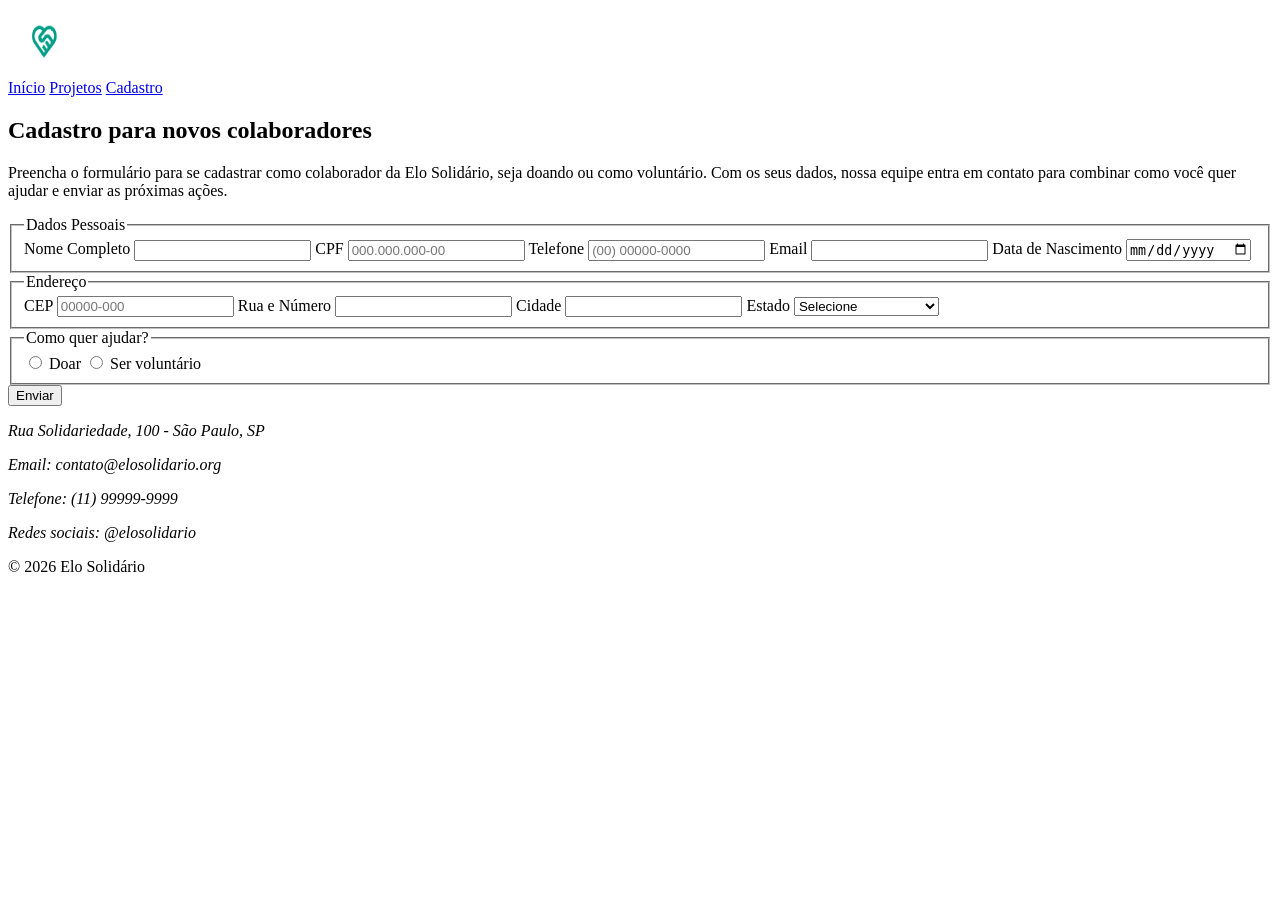
==== cadastro.html @ ab0badb2 "Primeiro envio do projeto Elo Solidário" ====
<!doctype html>
<html lang="pt-BR">
  <head>
    <meta charset="UTF-8">
    <meta name="viewport" content="width=device-width, initial-scale=1.0">
    <title>Cadastro | Elo Solidário</title>
    <meta
      name="description"
      content="Cadastre-se como colaborador da Elo Solidário e escolha como ajudar: doando ou como voluntário. Preencha o formulário e nossa equipe entra em contato.">
  </head>

  <body>
    <header>
      <img
        src="img/elo-solidario-logo.png"
        width="200"
        height="67"
        alt="Elo Solidário">

      <nav>
        <a href="index.html">Início</a>
        <a href="projetos.html">Projetos</a>
        <a href="cadastro.html">Cadastro</a>
      </nav>
    </header>

    <main>
      <section>
        <h1>Cadastro para novos colaboradores</h1>
        <p>
          Preencha o formulário para se cadastrar como colaborador da Elo
          Solidário, seja doando ou como voluntário. Com os seus dados, nossa
          equipe entra em contato para combinar como você quer ajudar e enviar
          as próximas ações.
        </p>

        <form>
          <fieldset>
            <legend>Dados Pessoais</legend>

            <label for="nome">Nome Completo</label>
            <input type="text" id="nome" name="nome" required>

            <label for="CPF">CPF</label>
            <input
              type="text"
              id="CPF"
              name="CPF"
              required
              pattern="[0-9]{3}\.[0-9]{3}\.[0-9]{3}-[0-9]{2}"
              placeholder="000.000.000-00"
              title="Formato: 000.000.000-00">

            <label for="telefone">Telefone</label>
            <input
              type="tel"
              id="telefone"
              name="telefone"
              pattern="\([0-9]{2}\) [0-9]{5}-[0-9]{4}"
              placeholder="(00) 00000-0000"
              title="Formato: (00) 00000-0000">

            <label for="email">Email</label>
            <input type="email" id="email" name="email" required>

            <label for="data__nascimento">Data de Nascimento</label>
            <input
              type="date"
              id="data__nascimento"
              name="data__nascimento"
              required>
          </fieldset>

          <fieldset>
            <legend>Endereço</legend>

            <label for="CEP">CEP</label>
            <input
              type="text"
              id="CEP"
              name="CEP"
              required
              pattern="[0-9]{5}-[0-9]{3}"
              placeholder="00000-000"
              title="Formato: 00000-000">

            <label for="Endereço">Rua e Número</label>
            <input type="text" id="Endereço" name="Endereço" required>

            <label for="cidade">Cidade</label>
            <input type="text" id="cidade" name="cidade" required>

            <label for="estado">Estado</label>
            <select id="estado" name="estado" required>
              <option value="">Selecione</option>
              <option value="AC">Acre</option>
              <option value="AL">Alagoas</option>
              <option value="AP">Amapá</option>
              <option value="AM">Amazonas</option>
              <option value="BA">Bahia</option>
              <option value="CE">Ceará</option>
              <option value="DF">Distrito Federal</option>
              <option value="ES">Espírito Santo</option>
              <option value="GO">Goiás</option>
              <option value="MA">Maranhão</option>
              <option value="MT">Mato Grosso</option>
              <option value="MS">Mato Grosso do Sul</option>
              <option value="MG">Minas Gerais</option>
              <option value="PA">Pará</option>
              <option value="PB">Paraíba</option>
              <option value="PR">Paraná</option>
              <option value="PE">Pernambuco</option>
              <option value="PI">Piauí</option>
              <option value="RJ">Rio de Janeiro</option>
              <option value="RN">Rio Grande do Norte</option>
              <option value="RS">Rio Grande do Sul</option>
              <option value="RO">Rondônia</option>
              <option value="RR">Roraima</option>
              <option value="SC">Santa Catarina</option>
              <option value="SP">São Paulo</option>
              <option value="SE">Sergipe</option>
              <option value="TO">Tocantins</option>
            </select>
          </fieldset>

          <fieldset>
            <legend>Como quer ajudar?</legend>

            <input type="radio" id="doar" name="ajuda" value="doar" required>
            <label for="doar">Doar</label>

            <input
              type="radio"
              id="voluntario"
              name="ajuda"
              value="voluntario">
            <label for="voluntario">Ser voluntário</label>
          </fieldset>

          <button type="submit">Enviar</button>
        </form>
      </section>
    </main>

    <footer>
      <address>
        <p>Rua Solidariedade, 100 - São Paulo, SP</p>
        <p>Email: contato@elosolidario.org</p>
        <p>Telefone: (11) 99999-9999</p>
        <p>Redes sociais: @elosolidario</p>
      </address>

      <p>&copy; 2026 Elo Solidário</p>
    </footer>
  </body>
</html>
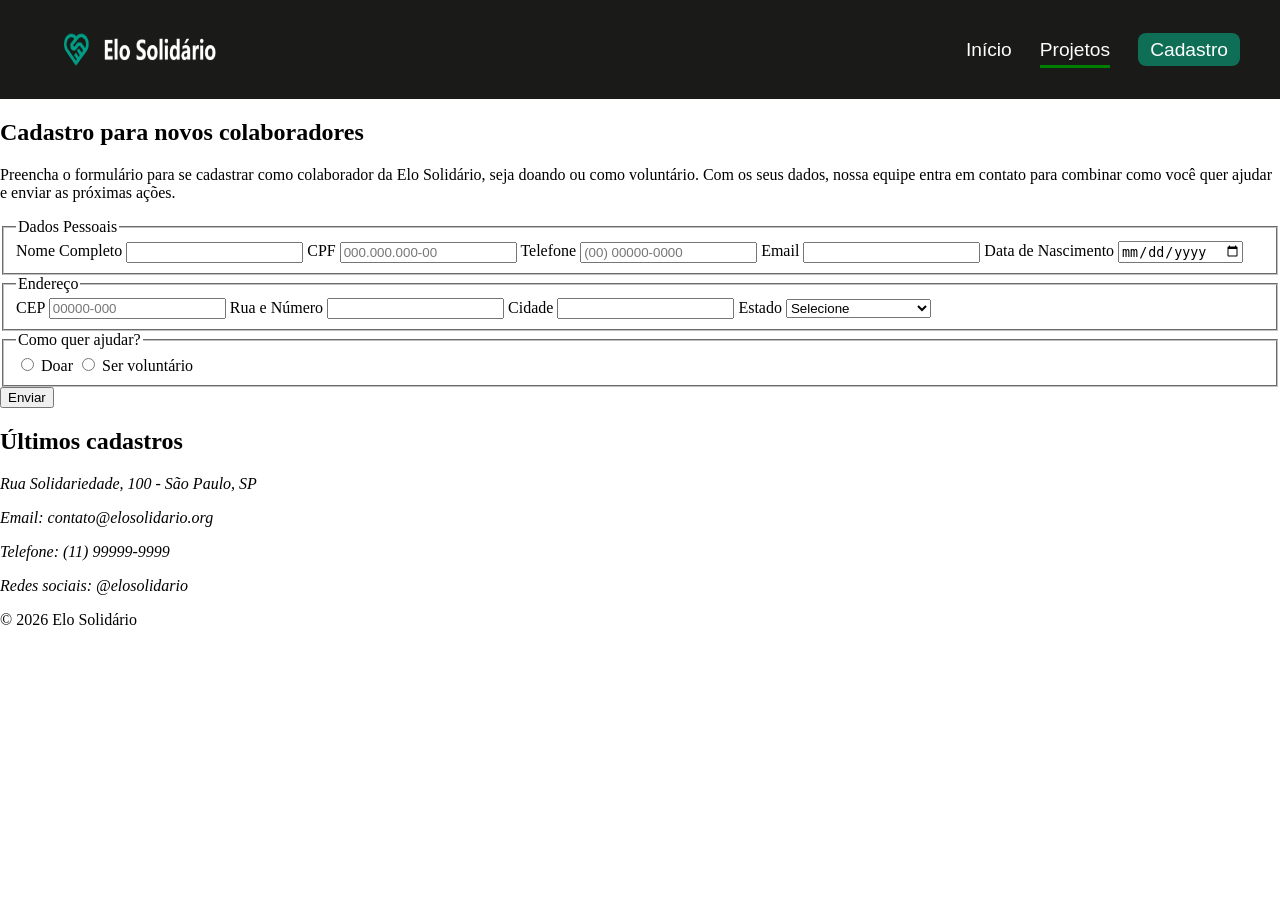
==== commit 89111ff4: "Adiciona SPA, validação de formulário, localStorage e módulos JS" ====
--- a/cadastro.html
+++ b/cadastro.html
@@ -1,26 +1,50 @@
 <!doctype html>
 <html lang="pt-BR">
   <head>
-    <meta charset="UTF-8">
-    <meta name="viewport" content="width=device-width, initial-scale=1.0">
+    <meta charset="UTF-8" />
+    <meta name="viewport" content="width=device-width, initial-scale=1.0" />
     <title>Cadastro | Elo Solidário</title>
+    <link rel="stylesheet" href="style.css" />
     <meta
       name="description"
-      content="Cadastre-se como colaborador da Elo Solidário e escolha como ajudar: doando ou como voluntário. Preencha o formulário e nossa equipe entra em contato.">
+      content="Cadastre-se como colaborador da Elo Solidário e escolha como ajudar: doando ou como voluntário. Preencha o formulário e nossa equipe entra em contato."
+    />
   </head>
 
   <body>
-    <header>
+    <header class="cabecalho">
       <img
+        class="cabecalho__logo"
         src="img/elo-solidario-logo.png"
         width="200"
         height="67"
-        alt="Elo Solidário">
+        alt="logo elo solidário"
+      />
 
-      <nav>
-        <a href="index.html">Início</a>
-        <a href="projetos.html">Projetos</a>
-        <a href="cadastro.html">Cadastro</a>
+      <nav class="menu">
+        <ul class="menu__lista">
+          <li class="menu__item">
+            <a class="menu__link" href="index.html">Início</a>
+          </li>
+          <li class="menu__item">
+            <a class="menu__link-ativo" href="projetos.html">Projetos</a>
+            <ul class="menu__submenu">
+              <li>
+                <a class="menu__sublink" href="projetos.html#como-doar"
+                  >Como doar</a
+                >
+              </li>
+              <li>
+                <a class="menu__sublink" href="projetos.html#voluntario"
+                  >Seja Voluntário</a
+                >
+              </li>
+            </ul>
+          </li>
+          <li class="menu__item">
+            <a class="menu__botao" href="cadastro.html">Cadastro</a>
+          </li>
+        </ul>
       </nav>
     </header>
 
@@ -34,12 +58,12 @@
           as próximas ações.
         </p>
 
-        <form>
+        <form id="formulario-cadastro" novalidate>
           <fieldset>
             <legend>Dados Pessoais</legend>
 
             <label for="nome">Nome Completo</label>
-            <input type="text" id="nome" name="nome" required>
+            <input type="text" id="nome" name="nome" required />
 
             <label for="CPF">CPF</label>
             <input
@@ -49,7 +73,8 @@
               required
               pattern="[0-9]{3}\.[0-9]{3}\.[0-9]{3}-[0-9]{2}"
               placeholder="000.000.000-00"
-              title="Formato: 000.000.000-00">
+              title="Formato: 000.000.000-00"
+            />
 
             <label for="telefone">Telefone</label>
             <input
@@ -58,17 +83,24 @@
               name="telefone"
               pattern="\([0-9]{2}\) [0-9]{5}-[0-9]{4}"
               placeholder="(00) 00000-0000"
-              title="Formato: (00) 00000-0000">
+              title="Formato: (00) 00000-0000"
+            />
 
             <label for="email">Email</label>
-            <input type="email" id="email" name="email" required>
+            <input type="email" id="email" name="email" required />
 
             <label for="data__nascimento">Data de Nascimento</label>
             <input
               type="date"
               id="data__nascimento"
               name="data__nascimento"
-              required>
+              required
+            />
+            <span
+              id="erro-data-nascimento"
+              class="campo__erro"
+              role="alert"
+            ></span>
           </fieldset>
 
           <fieldset>
@@ -82,13 +114,14 @@
               required
               pattern="[0-9]{5}-[0-9]{3}"
               placeholder="00000-000"
-              title="Formato: 00000-000">
+              title="Formato: 00000-000"
+            />
 
             <label for="Endereço">Rua e Número</label>
-            <input type="text" id="Endereço" name="Endereço" required>
+            <input type="text" id="Endereço" name="Endereço" required />
 
             <label for="cidade">Cidade</label>
-            <input type="text" id="cidade" name="cidade" required>
+            <input type="text" id="cidade" name="cidade" required />
 
             <label for="estado">Estado</label>
             <select id="estado" name="estado" required>
@@ -126,20 +159,28 @@
           <fieldset>
             <legend>Como quer ajudar?</legend>
 
-            <input type="radio" id="doar" name="ajuda" value="doar" required>
+            <input type="radio" id="doar" name="ajuda" value="doar" required />
             <label for="doar">Doar</label>
+            <span id="erro-ajuda" class="campo__erro" role="alert"></span>
 
             <input
               type="radio"
               id="voluntario"
               name="ajuda"
-              value="voluntario">
+              value="voluntario"
+            />
             <label for="voluntario">Ser voluntário</label>
           </fieldset>
 
           <button type="submit">Enviar</button>
         </form>
+
+        <div class="toast" id="toast-sucesso">
+          Solicitação registrada com sucesso.
+        </div>
       </section>
+      <h2>Últimos cadastros</h2>
+      <ul id="lista-cadastros"></ul>
     </main>
 
     <footer>
@@ -152,5 +193,6 @@
 
       <p>&copy; 2026 Elo Solidário</p>
     </footer>
+    <script type="module" src="js/main.js"></script>
   </body>
-</html>+</html>
--- a/style.css
+++ b/style.css
@@ -0,0 +1,121 @@
+body {
+  margin: 0;
+}
+
+.cabecalho {
+  background-color: #1a1a19;
+  margin: auto 0;
+  display: flex;
+  justify-content: space-between;
+  align-items: center;
+  padding: 16px 40px;
+}
+.menu__lista {
+  display: flex;
+  align-items: baseline;
+  gap: 28px;
+  list-style: none;
+  margin: 0;
+  padding: 0;
+}
+
+.menu__link,
+.menu__link-ativo,
+.menu__botao {
+  color: white;
+  font-size: 1.2rem;
+  font-family: "Franklin Gothic Medium", "Arial Narrow", Arial, sans-serif;
+  text-decoration: none;
+}
+
+.menu__link-ativo {
+  border-bottom: 3px solid green;
+  padding-bottom: 5px;
+}
+
+.menu__botao {
+  background-color: #0f6e56;
+  padding: 6px 12px;
+  border-radius: 8px;
+}
+
+.menu__item{
+    position: relative;
+}
+
+.menu__submenu {
+    display:none;
+    position:absolute;
+    top: 100%;
+    left: 0;
+    list-style:none;
+    margin: 0;
+    padding: 0;
+    background-color: #1a1a19;
+
+}
+.menu__item:hover .menu__submenu,
+.menu__item:focus-within .menu__submenu {
+  display: block;
+}
+
+.menu__sublink {
+    color: white;
+    text-decoration: none;
+    display: block;
+    padding: 8px 16px;
+    white-space: nowrap;
+    font-family: 'Franklin Gothic Medium', 'Arial Narrow', Arial, sans-serif;
+    font-size:1.2rem;
+}
+
+
+
+
+
+
+
+.toast {
+  display: none;
+  position: fixed;
+  right: 1.5rem;
+  bottom: 1.5rem;
+  max-width: 320px;
+  padding: 0.9rem 1rem;
+  background-color: #0f6e56;
+  color: #ffffff;
+  border-radius: 8px;
+  box-shadow: 0 8px 24px rgba(0, 0, 0, 0.35);
+  font-weight: 600;
+  z-index: 10;
+}
+
+.toast--visivel {
+  display: block;
+}
+
+.toast::before {
+  content: "✓ ";
+}
+
+.campo--erro {
+  border: 2px solid #b3261e;
+  background-color: #fdf3f2;
+}
+
+.campo--erro:focus {
+  outline: 2px solid #b3261e;
+  outline-offset: 2px;
+}
+
+.campo__erro {
+  display: block;
+  color: #b3261e;
+  font-size: 0.875rem;
+  margin-top: 0.25rem;
+  margin-bottom: 0.75rem;
+}
+
+.campo__erro:empty {
+  display: none;
+}
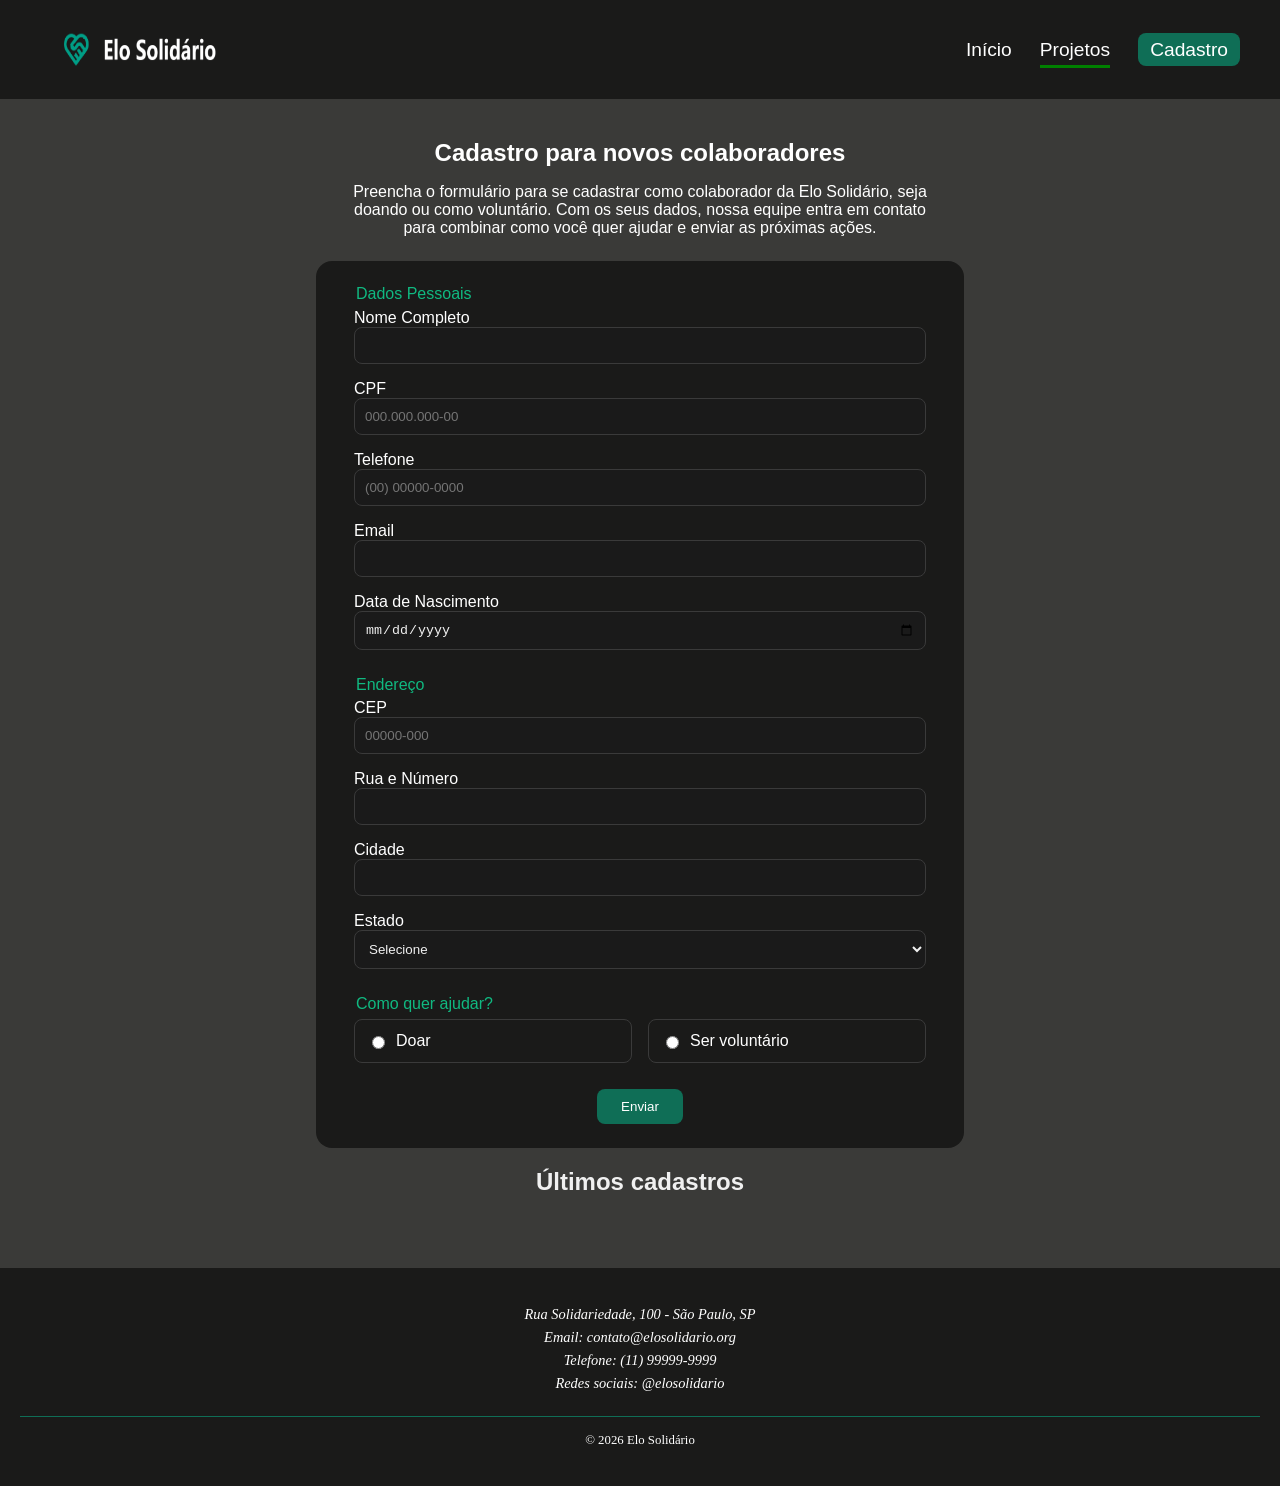
==== commit c7ce590e: "refactor: organiza arquivos em pastas css e js." ====
--- a/cadastro.html
+++ b/cadastro.html
@@ -4,7 +4,7 @@
     <meta charset="UTF-8" />
     <meta name="viewport" content="width=device-width, initial-scale=1.0" />
     <title>Cadastro | Elo Solidário</title>
-    <link rel="stylesheet" href="style.css" />
+    <link rel="stylesheet" href="/css/style.css"/>
     <meta
       name="description"
       content="Cadastre-se como colaborador da Elo Solidário e escolha como ajudar: doando ou como voluntário. Preencha o formulário e nossa equipe entra em contato."
@@ -48,10 +48,10 @@
       </nav>
     </header>
 
-    <main>
-      <section>
-        <h1>Cadastro para novos colaboradores</h1>
-        <p>
+    <main class="cadastro__main">
+      <section class="cadastro__formulario">
+        <h1 class="cadastro__titulo">Cadastro para novos colaboradores</h1>
+        <p class="cadastro__descricao">
           Preencha o formulário para se cadastrar como colaborador da Elo
           Solidário, seja doando ou como voluntário. Com os seus dados, nossa
           equipe entra em contato para combinar como você quer ajudar e enviar
@@ -61,115 +61,137 @@
         <form id="formulario-cadastro" novalidate>
           <fieldset>
             <legend>Dados Pessoais</legend>
-
-            <label for="nome">Nome Completo</label>
-            <input type="text" id="nome" name="nome" required />
-
-            <label for="CPF">CPF</label>
-            <input
-              type="text"
-              id="CPF"
-              name="CPF"
-              required
-              pattern="[0-9]{3}\.[0-9]{3}\.[0-9]{3}-[0-9]{2}"
-              placeholder="000.000.000-00"
-              title="Formato: 000.000.000-00"
-            />
-
-            <label for="telefone">Telefone</label>
-            <input
-              type="tel"
-              id="telefone"
-              name="telefone"
-              pattern="\([0-9]{2}\) [0-9]{5}-[0-9]{4}"
-              placeholder="(00) 00000-0000"
-              title="Formato: (00) 00000-0000"
-            />
-
-            <label for="email">Email</label>
-            <input type="email" id="email" name="email" required />
-
-            <label for="data__nascimento">Data de Nascimento</label>
-            <input
-              type="date"
-              id="data__nascimento"
-              name="data__nascimento"
-              required
-            />
-            <span
-              id="erro-data-nascimento"
-              class="campo__erro"
-              role="alert"
-            ></span>
+            <div class="campo">
+              <label for="nome">Nome Completo</label>
+              <input type="text" id="nome" name="nome" required />
+            </div>
+            <div class="campo">
+              <label for="CPF">CPF</label>
+              <input
+                type="text"
+                id="CPF"
+                name="CPF"
+                required
+                pattern="[0-9]{3}\.[0-9]{3}\.[0-9]{3}-[0-9]{2}"
+                placeholder="000.000.000-00"
+                title="Formato: 000.000.000-00"
+              />
+            </div>
+            <div class="campo">
+              <label for="telefone">Telefone</label>
+              <input
+                type="tel"
+                id="telefone"
+                name="telefone"
+                pattern="\([0-9]{2}\) [0-9]{5}-[0-9]{4}"
+                placeholder="(00) 00000-0000"
+                title="Formato: (00) 00000-0000"
+              />
+            </div>
+            <div class="campo">
+              <label for="email">Email</label>
+              <input type="email" id="email" name="email" required />
+            </div>
+
+            <div class="campo">
+              <label for="data__nascimento">Data de Nascimento</label>
+              <input
+                type="date"
+                id="data__nascimento"
+                name="data__nascimento"
+                required
+              />
+              <span
+                id="erro-data-nascimento"
+                class="campo__erro"
+                role="alert"
+              ></span>
+            </div>
           </fieldset>
 
           <fieldset>
             <legend>Endereço</legend>
-
-            <label for="CEP">CEP</label>
-            <input
-              type="text"
-              id="CEP"
-              name="CEP"
-              required
-              pattern="[0-9]{5}-[0-9]{3}"
-              placeholder="00000-000"
-              title="Formato: 00000-000"
-            />
-
-            <label for="Endereço">Rua e Número</label>
-            <input type="text" id="Endereço" name="Endereço" required />
-
-            <label for="cidade">Cidade</label>
-            <input type="text" id="cidade" name="cidade" required />
-
-            <label for="estado">Estado</label>
-            <select id="estado" name="estado" required>
-              <option value="">Selecione</option>
-              <option value="AC">Acre</option>
-              <option value="AL">Alagoas</option>
-              <option value="AP">Amapá</option>
-              <option value="AM">Amazonas</option>
-              <option value="BA">Bahia</option>
-              <option value="CE">Ceará</option>
-              <option value="DF">Distrito Federal</option>
-              <option value="ES">Espírito Santo</option>
-              <option value="GO">Goiás</option>
-              <option value="MA">Maranhão</option>
-              <option value="MT">Mato Grosso</option>
-              <option value="MS">Mato Grosso do Sul</option>
-              <option value="MG">Minas Gerais</option>
-              <option value="PA">Pará</option>
-              <option value="PB">Paraíba</option>
-              <option value="PR">Paraná</option>
-              <option value="PE">Pernambuco</option>
-              <option value="PI">Piauí</option>
-              <option value="RJ">Rio de Janeiro</option>
-              <option value="RN">Rio Grande do Norte</option>
-              <option value="RS">Rio Grande do Sul</option>
-              <option value="RO">Rondônia</option>
-              <option value="RR">Roraima</option>
-              <option value="SC">Santa Catarina</option>
-              <option value="SP">São Paulo</option>
-              <option value="SE">Sergipe</option>
-              <option value="TO">Tocantins</option>
-            </select>
+            <div class="campo">
+              <label for="CEP">CEP</label>
+              <input
+                type="text"
+                id="CEP"
+                name="CEP"
+                required
+                pattern="[0-9]{5}-[0-9]{3}"
+                placeholder="00000-000"
+                title="Formato: 00000-000"
+              />
+            </div>
+
+            <div class="campo">
+              <label for="Endereço">Rua e Número</label>
+              <input type="text" id="Endereço" name="Endereço" required />
+            </div>
+
+            <div class="campo">
+              <label for="cidade">Cidade</label>
+              <input type="text" id="cidade" name="cidade" required />
+            </div>
+            <div class="campo">
+              <label for="estado">Estado</label>
+              <select id="estado" name="estado" required>
+                <option value="">Selecione</option>
+                <option value="AC">Acre</option>
+                <option value="AL">Alagoas</option>
+                <option value="AP">Amapá</option>
+                <option value="AM">Amazonas</option>
+                <option value="BA">Bahia</option>
+                <option value="CE">Ceará</option>
+                <option value="DF">Distrito Federal</option>
+                <option value="ES">Espírito Santo</option>
+                <option value="GO">Goiás</option>
+                <option value="MA">Maranhão</option>
+                <option value="MT">Mato Grosso</option>
+                <option value="MS">Mato Grosso do Sul</option>
+                <option value="MG">Minas Gerais</option>
+                <option value="PA">Pará</option>
+                <option value="PB">Paraíba</option>
+                <option value="PR">Paraná</option>
+                <option value="PE">Pernambuco</option>
+                <option value="PI">Piauí</option>
+                <option value="RJ">Rio de Janeiro</option>
+                <option value="RN">Rio Grande do Norte</option>
+                <option value="RS">Rio Grande do Sul</option>
+                <option value="RO">Rondônia</option>
+                <option value="RR">Roraima</option>
+                <option value="SC">Santa Catarina</option>
+                <option value="SP">São Paulo</option>
+                <option value="SE">Sergipe</option>
+                <option value="TO">Tocantins</option>
+              </select>
+            </div>
           </fieldset>
 
           <fieldset>
             <legend>Como quer ajudar?</legend>
-
-            <input type="radio" id="doar" name="ajuda" value="doar" required />
-            <label for="doar">Doar</label>
-            <span id="erro-ajuda" class="campo__erro" role="alert"></span>
-
-            <input
-              type="radio"
-              id="voluntario"
-              name="ajuda"
-              value="voluntario"
-            />
-            <label for="voluntario">Ser voluntário</label>
+            <div class="campo opcoes">
+              <div class="opcao">
+                <input
+                  type="radio"
+                  id="doar"
+                  name="ajuda"
+                  value="doar"
+                  required
+                />
+                <label for="doar">Doar</label>
+              </div>
+              <span id="erro-ajuda" class="campo__erro" role="alert"></span>
+              <div class="opcao">
+                <input
+                  type="radio"
+                  id="voluntario"
+                  name="ajuda"
+                  value="voluntario"
+                />
+                <label for="voluntario">Ser voluntário</label>
+              </div>
+            </div>
           </fieldset>
 
           <button type="submit">Enviar</button>
@@ -178,12 +200,15 @@
         <div class="toast" id="toast-sucesso">
           Solicitação registrada com sucesso.
         </div>
+     
       </section>
+       <div class="ultimos__cadastros">
       <h2>Últimos cadastros</h2>
       <ul id="lista-cadastros"></ul>
     </main>
-
-    <footer>
+    </div>
+
+    <footer class="rodape">
       <address>
         <p>Rua Solidariedade, 100 - São Paulo, SP</p>
         <p>Email: contato@elosolidario.org</p>
--- a/css/style.css
+++ b/css/style.css
@@ -0,0 +1,621 @@
+body {
+  margin: 0;
+}
+
+/* MENU CABEÇALHO */
+
+.cabecalho {
+  background-color: #1a1a19;
+  margin: 0 auto; /* 🛠️ CORRIGIDO: Era 'auto 0', o que é uma sintaxe inválida para margin horizontal/vertical combinada dessa forma */
+  display: flex;
+  justify-content: space-between;
+  align-items: center;
+  padding: 16px 40px;
+}
+.menu__lista {
+  display: flex;
+  align-items: baseline;
+  gap: 28px;
+  list-style: none;
+  margin: 0;
+  padding: 0;
+}
+
+.menu__link,
+.menu__link-ativo,
+.menu__botao {
+  color: white;
+  font-size: 1.2rem;
+  font-family: "Franklin Gothic Medium", "Arial Narrow", Arial, sans-serif;
+  text-decoration: none;
+}
+
+.menu__link-ativo {
+  border-bottom: 3px solid green;
+  padding-bottom: 5px;
+}
+
+.menu__botao {
+  background-color: #0f6e56;
+  padding: 6px 12px;
+  border-radius: 8px;
+}
+
+.menu__item {
+  position: relative;
+}
+
+.menu__submenu {
+  display: none;
+  position: absolute;
+  top: 100%;
+  left: 0;
+  list-style: none;
+  margin: 0;
+  padding: 0;
+  background-color: #1a1a19;
+}
+.menu__item:hover .menu__submenu,
+.menu__item:focus-within .menu__submenu {
+  display: block;
+}
+
+.menu__sublink {
+  color: white;
+  text-decoration: none;
+  display: block;
+  padding: 8px 16px;
+  white-space: nowrap;
+  font-family: "Franklin Gothic Medium", "Arial Narrow", Arial, sans-serif;
+  font-size: 1.2rem;
+}
+
+/* CAIXA PRINCIPAL */
+.destaque {
+  background-color: #132810;
+  padding: 0;
+}
+
+.caixa__principal {
+  padding: 1rem 40px;
+  display: flex;
+  align-items: flex-start;
+  gap: 2rem;
+}
+
+.texto__principal {
+  font-size: 2.5rem;
+  max-width: 500px;
+  font-family: "Franklin Gothic Medium", "Arial Narrow", Arial, sans-serif;
+  color: white;
+}
+
+.texto__secundario {
+  font-size: 1rem;
+  font-family: "Franklin Gothic Medium", "Arial Narrow", Arial, sans-serif;
+  color: #54bd4f;
+}
+
+.texto__paragrafo {
+  font-size: 1rem;
+  font-family: "Franklin Gothic Medium", "Arial Narrow", Arial, sans-serif;
+  color: white;
+  max-width: 600px;
+  margin-top: 1rem;
+}
+
+.botoes__acao {
+  display: flex;
+  gap: 1rem;
+  margin-top: 1.5rem;
+  flex-wrap: wrap;
+}
+.btn__ajudar {
+  background-color: #0f6e56;
+  color: white;
+  padding: 8px 16px;
+  border-radius: 20px;
+  text-decoration: none;
+  font-family: "Franklin Gothic Medium", "Arial Narrow", Arial, sans-serif;
+  font-size: 1rem;
+}
+
+.btn__projetos {
+  background-color: #132810;
+  border: 2px solid #0f6e56;
+  color: white;
+  padding: 8px 16px;
+  border-radius: 20px;
+  text-decoration: none;
+  font-family: "Franklin Gothic Medium", "Arial Narrow", Arial, sans-serif;
+  font-size: 1rem;
+}
+
+.conteudo__texto {
+  flex: 2;
+}
+
+.imagem__principal {
+  max-width: 100%;
+  width: 100%;
+  height: auto;
+  border-radius: 8px;
+  flex: 1;
+}
+
+.imagem__principal img {
+  width: 100%;
+  max-width: 450px;
+  height: auto;
+  display: block;
+  margin-left: auto;
+}
+
+/* NUMERO DE PROJETOS */
+.numeros {
+  display: flex;
+  background-color: #1a1a19;
+  justify-content: center;
+}
+.numeros__item {
+  border: 2px solid #303030;
+  padding: 1rem 4rem;
+  margin: 1rem;
+  border-radius: 16px;
+  width: 300px;
+}
+
+.numeros__valor {
+  font-size: 1.25rem;
+  color: #0f6e56;
+  font-family: "Franklin Gothic Medium", "Arial Narrow", Arial, sans-serif;
+  text-align: center;
+}
+
+.numeros__descricao {
+  font-size: 1rem;
+  color: white;
+  font-family: "Franklin Gothic Medium", "Arial Narrow", Arial, sans-serif;
+  text-align: center;
+}
+
+/* QUEM SOMOS NOS */
+.quem__somos {
+  background-color: #1a1a19;
+}
+
+.quem__somos__container {
+  display: flex;
+}
+
+.quem__somos__imagem {
+  max-width: 100%;
+  width: 250px;
+  height: auto;
+  border-radius: 8px;
+  margin-top: 2rem;
+  margin-bottom: 2rem;
+  margin-left: 2rem;
+}
+
+.quem__somos__principal {
+  font-size: 1.5rem;
+  color: white;
+  font-family: "Franklin Gothic Medium", "Arial Narrow", Arial, sans-serif;
+  text-align: center;
+}
+
+.quem__somos__paragrafo {
+  font-size: 1rem;
+  color: white;
+  font-family: "Franklin Gothic Medium", "Arial Narrow", Arial, sans-serif;
+  margin-top: 0.5rem;
+  margin-left: 2rem;
+}
+
+/* CHAMADA PARA CADASTRO */
+.parte__escura,
+footer {
+  background-color: #1a1a19;
+  display: flow-root;
+  padding: 20px;
+}
+
+.parte__escura .chamada__cadastro {
+  background-color: transparent;
+}
+
+.chamada__cadastro__container {
+  border: 2px solid #0f6e56;
+  background-color: #0f6e56;
+  border-radius: 16px;
+  text-align: center;
+  padding-bottom: 20px;
+}
+
+.chamada__cadastro__titulo {
+  font-size: 1.3rem;
+  color: white;
+  font-family: "Franklin Gothic Medium", "Arial Narrow", Arial, sans-serif;
+  text-align: center;
+  margin-top: 1rem;
+}
+
+.chamada__cadastro__descricao {
+  font-size: 1rem;
+  color: white;
+  font-family: "Franklin Gothic Medium", "Arial Narrow", Arial, sans-serif;
+  text-align: center;
+  margin-top: 0.5rem;
+  margin-bottom: 1rem;
+}
+
+.chamada__cadastro__botao {
+  text-decoration: none;
+  border: 2px solid white;
+  color: #0f6e56;
+  background-color: white;
+  border-radius: 14px;
+  margin-bottom: 1rem;
+  font-family: "Franklin Gothic Medium", "Arial Narrow", Arial, sans-serif;
+  font-size: 1rem;
+  padding: 4px 8px;
+}
+
+/* RODAPÉ */
+
+.rodape {
+  background-color: #1a1a19;
+  color: #ffffff;
+  text-align: center;
+  padding: 32px 20px;
+}
+
+.rodape__contato p {
+  margin: 4px 0;
+  font-style: normal;
+  font-size: 1rem;
+}
+
+footer p {
+  margin: 6px 0;
+  font-size: 0.9rem;
+}
+
+footer > p {
+  margin-top: 24px;
+  padding-top: 16px;
+  border-top: 1px solid #0f6e56;
+  font-size: 0.8rem;
+}
+
+/* Projetos */
+.projetos__destaques {
+  background-color: #202020;
+  display: flow-root;
+  padding: 20px 40px;
+}
+
+.caixa__projetos p {
+  color: white;
+  font-family: "Franklin Gothic Medium", "Arial Narrow", Arial, sans-serif;
+}
+
+.projetos__descricao {
+  background-color: #1a1a19;
+  padding: 24px 20px;
+}
+
+.caixa__doar {
+  max-width: 1100px;
+  margin: 0 auto;
+  padding: 24px;
+  border: 2px solid #3a3a38;
+  border-radius: 16px;
+  color: white;
+}
+
+.icone__cesta {
+  display: block;
+  margin-bottom: 1rem;
+}
+
+.icone__cesta:hover {
+  transform: scale(1.1);
+  transition: transform 0.3s ease-in-out;
+}
+
+.icones__projetos {
+  border: 2px solid #3a3a38;
+  border-radius: 16px;
+  padding: 20px;
+  gap: 2rem;
+  margin-bottom: 1rem;
+}
+
+.texto__sabermais {
+  font-size: 0.9rem;
+  color: green;
+  font-family: "Franklin Gothic Medium", "Arial Narrow", Arial, sans-serif;
+}
+
+.texto__icones {
+  font-size: 1rem;
+  color: white;
+  font-family: arial, sans-serif;
+  margin-bottom: 0.5rem;
+}
+
+.paragrafo__icones {
+  font-size: 0.9rem;
+  color: white;
+  font-family: arial, sans-serif;
+  margin-bottom: 1rem;
+}
+
+/* Cadastro */
+
+.cadastro__main {
+  background-color: #3a3a38;
+  padding: 20px;
+  display: flex;
+  justify-content: center;
+  flex-direction: column;
+}
+
+.cadastro__titulo {
+  font-size: 1.5rem;
+  color: white;
+  font-family: "Franklin Gothic Medium", "Arial Narrow", Arial, sans-serif;
+  text-align: center;
+  margin-bottom: 1rem;
+}
+
+.cadastro__descricao {
+  font-size: 1rem;
+  color: white;
+  font-family: "Franklin Gothic Medium", "Arial Narrow", Arial, sans-serif;
+  text-align: center;
+  margin-bottom: 1rem;
+  max-width: 600px;
+  margin: 0 auto 24px;
+}
+
+.ultimos__cadastros {
+  max-width: 600px;
+  margin: 0 auto;
+}
+
+.campo label {
+  display: block;
+}
+
+.campo {
+  margin-bottom: 16px;
+}
+
+.campo input,
+.campo select {
+  width: 100%;
+}
+
+.campo input[type="radio"] {
+  width: auto;
+}
+
+#formulario-cadastro {
+  max-width: 600px;
+  margin: 0 auto;
+  border-radius: 16px;
+  background-color: #1a1a19;
+  padding: 24px;
+  color: white;
+  font-family: "Franklin Gothic Medium", "Arial Narrow", Arial, sans-serif;
+}
+
+fieldset {
+  border: none;
+}
+
+legend {
+  color: #10b981;
+  font: size 14px;
+  font-family: "Franklin Gothic Medium", "Arial Narrow", Arial, sans-serif;
+}
+
+button {
+  background-color: #0f6e56;
+  color: white;
+  border: none;
+  padding: 10px 24px;
+  border-radius: 8px;
+  display: block;
+  margin: 0 auto;
+}
+
+.campo input,
+.campo select {
+  background-color: #1a1a1a;
+  color: #f0f0f0;
+  border: 1px solid #3a3a3a;
+  border-radius: 8px;
+  padding: 10px;
+  box-sizing: border-box;
+}
+
+.opcao {
+  display: flex;
+  align-items: center;
+  gap: 8px;
+  border: 1px solid #3a3a3a;
+  border-radius: 8px;
+  padding: 12px;
+}
+
+.opcoes {
+  display: flex;
+  gap: 16px;
+}
+
+.opcoes .opcao {
+  flex: 1;
+}
+
+.opcao:has(input:checked) {
+  border-color: #10b981;
+}
+
+input[type="radio"] {
+  accent-color: #10b981;
+}
+
+.cadastro__descricao {
+  max-width: 600px;
+  margin: 0 auto 24px;
+}
+
+.ultimos__cadastros { 
+  display: flex;
+  flex-direction: column;
+}
+
+.ultimos__cadastros h2 {
+  color: #f0f0f0;
+  font-family: Arial, sans-serif;
+}
+
+/* TOAST DE SUCESSO */
+
+.toast {
+  display: none;
+  position: fixed;
+  right: 1.5rem;
+  bottom: 1.5rem;
+  max-width: 320px;
+  padding: 0.9rem 1rem;
+  background-color: #0f6e56;
+  color: #ffffff;
+  border-radius: 8px;
+  box-shadow: 0 8px 24px rgba(0, 0, 0, 0.35);
+  font-weight: 600;
+  z-index: 10;
+}
+
+.toast--visivel {
+  display: block;
+}
+
+.toast::before {
+  content: "✓ ";
+}
+
+.campo--erro {
+  border: 2px solid #b3261e;
+  background-color: #fdf3f2;
+}
+
+.campo--erro:focus {
+  outline: 2px solid #b3261e;
+  outline-offset: 2px;
+}
+
+.campo__erro {
+  display: block;
+  color: #b3261e;
+  font-size: 0.875rem;
+  margin-top: 0.25rem;
+  margin-bottom: 0.75rem;
+}
+
+.campo__erro:empty {
+  display: none;
+}
+
+/* ==========================================================================
+   ALTO CONTRASTE (Padrões eMAG / WCAG com especificidade blindada)
+   ========================================================================== */
+
+.botao__contraste {
+  background-color: transparent;
+  color: #ffffff; /* 🛠️ AJUSTADO: Mudado de verde para branco para dar leitura perfeita no seu header preto */
+  border: 2px solid #ffffff; /* 🛠️ AJUSTADO: Borda branca para destacar o botão no menu */
+  padding: 6px 12px;
+  cursor: pointer;
+  border-radius: 8px;
+}
+
+body.alto-contraste {
+  background-color: #000000 !important;
+  color: #ffffff !important;
+}
+
+/* Força todas as seções estruturais do seu projeto a ficarem pretas */
+body.alto-contraste .cabecalho,
+body.alto-contraste .destaque,
+body.alto-contraste .numeros,
+body.alto-contraste .quem__somos,
+body.alto-contraste .parte__escura,
+body.alto-contraste .rodape,
+body.alto-contraste .menu__submenu {
+  background-color: #000000 !important;
+  color: #ffffff !important;
+  border-color: #ffffff !important;
+}
+
+/* Remove fundos verdes e destaca os cards/containers com borda branca */
+body.alto-contraste .numeros__item,
+body.alto-contraste .chamada__cadastro__container {
+  background-color: #000000 !important;
+  border: 3px solid #ffffff !important;
+}
+
+/* Títulos importantes e métricas ganham o amarelo acessível */
+body.alto-contraste h1,
+body.alto-contraste h2,
+body.alto-contraste .texto__principal,
+body.alto-contraste .texto__secundario,
+body.alto-contraste .numeros__valor,
+body.alto-contraste .chamada__cadastro__titulo {
+  color: #ffff00 !important;
+}
+
+/* Transforma botões verdes de ação em elementos de alto contraste */
+body.alto-contraste .menu__botao,
+body.alto-contraste .btn__ajudar,
+body.alto-contraste .btn__projetos,
+body.alto-contraste .chamada__cadastro__botao {
+  background-color: #000000 !important;
+  color: #ffff00 !important;
+  border: 2px solid #ffff00 !important;
+  text-decoration: none !important;
+}
+
+/* Inverte a cor do próprio botão de contraste ao ser ativado */
+body.alto-contraste .botao__contraste {
+  background-color: #ffff00 !important;
+  color: #000000 !important;
+  border-color: #ffff00 !important;
+}
+
+/* Altera a linha verde de link ativo para amarelo */
+body.alto-contraste .menu__link-ativo {
+  border-bottom: 3px solid #ffff00 !important;
+  color: #ffff00 !important;
+}
+
+/* Acessibilidade de inputs, formulários e foco geral por teclado */
+body.alto-contraste input,
+body.alto-contraste select,
+body.alto-contraste button {
+  background-color: #000000 !important;
+  color: #ffffff !important;
+  border: 2px solid #ffffff !important;
+}
+
+a:focus-visible,
+button:focus-visible,
+input:focus-visible,
+select:focus-visible {
+  outline: 3px solid #ffff00 !important;
+  outline-offset: 3px !important;
+}
